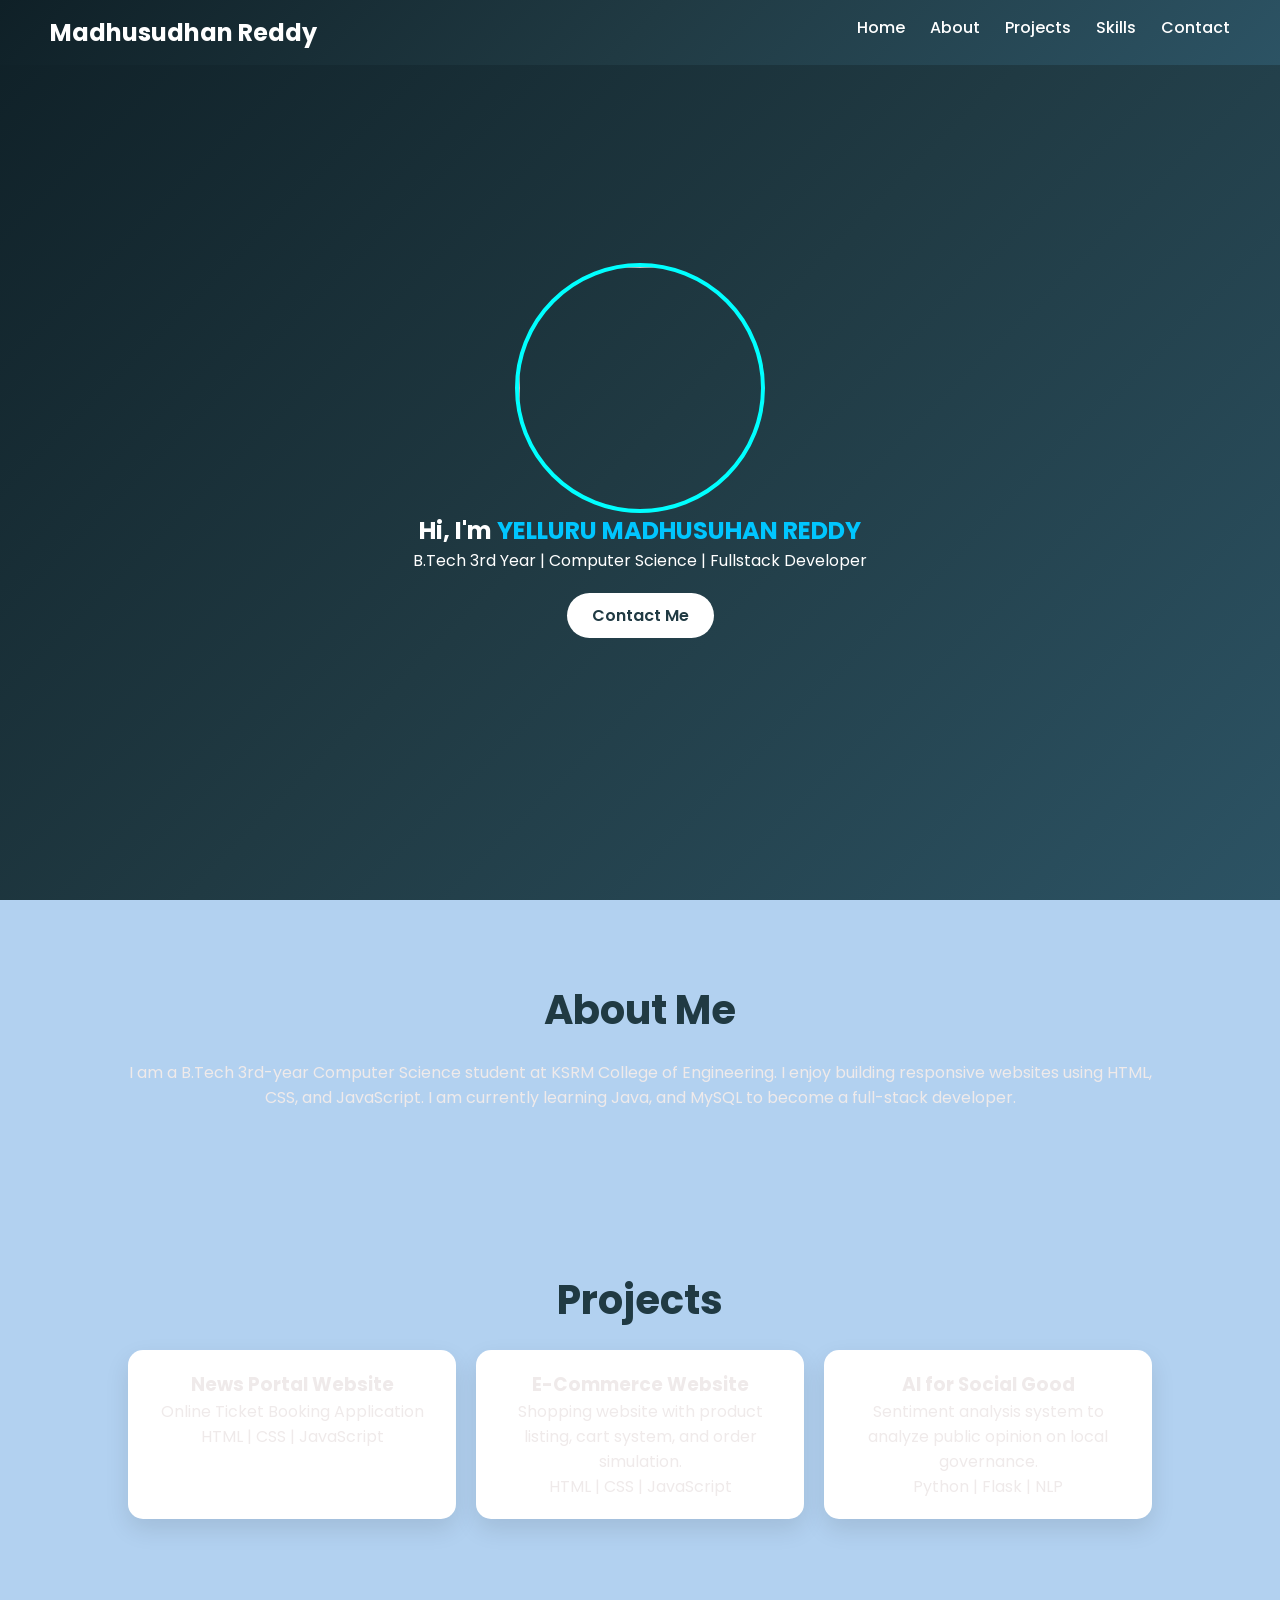
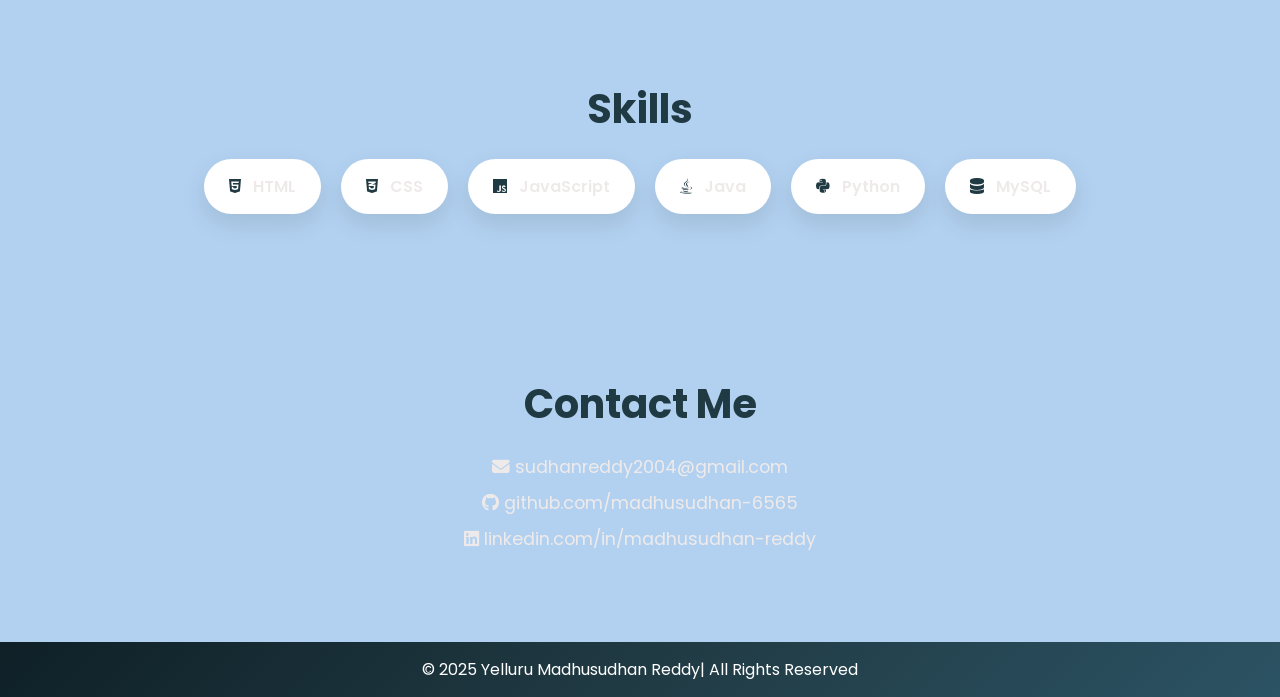
==== html_practice-main/html_practice-main/FSD PRACTICE/index.html @ 64f5217a "html" ====
<!DOCTYPE html>
<html lang="en">

<head>
    <meta charset="UTF-8">
    <title>YELLURU MADHUSUHAN REDDY| Portfolio</title>
    <meta name="viewport" content="width=device-width, initial-scale=1.0">

    <!-- Google Fonts -->
    <link href="https://fonts.googleapis.com/css2?family=Poppins:wght@300;400;600;700&display=swap" rel="stylesheet">

    <!-- Font Awesome -->
    <link rel="stylesheet" href="https://cdnjs.cloudflare.com/ajax/libs/font-awesome/6.5.0/css/all.min.css">

    <link rel="stylesheet" href="style.css">
</head>

<body>

    <!-- Navbar -->
    <nav class="navbar">
        <h2 class="logo">Madhusudhan Reddy</h2>
        <ul>
            <li><a href="#home">Home</a></li>
            <li><a href="#about">About</a></li>
            <li><a href="#projects">Projects</a></li>
            <li><a href="#skills">Skills</a></li>
            <li><a href="#contact">Contact</a></li>
        </ul>
    </nav>

    <!-- Hero Section -->
    <section class="hero" id="home">
        <img src="\professional photo.png" alt="">
        <h1>Hi, I'm <span>YELLURU MADHUSUHAN REDDY</span></h1>
        <h3 class="typing"></h3>
        <p>B.Tech 3rd Year | Computer Science | Fullstack  Developer</p>
        <a href="#contact" class="btn">Contact Me</a>
    </section>

    <!-- About -->
    <section class="section" id="about">
        <h2>About Me</h2>
        <p>
            I am a B.Tech 3rd-year Computer Science student at KSRM College of Engineering. I enjoy building responsive websites using HTML, CSS, and JavaScript. I am currently learning Java,  and MySQL to become a full-stack developer.
        </p>
    </section>

    <!-- Projects -->
    <section class="section" id="projects">
        <h2>Projects</h2>

        <div class="projects-container">
            <div class="project-card">
                <h3>News Portal Website</h3>
                <p>Online Ticket Booking Application</p>
                <span>HTML | CSS | JavaScript</span>
            </div>

            <div class="project-card">
                <h3>E-Commerce Website</h3>
                <p>Shopping website with product listing, cart system, and order simulation.</p>
                <span>HTML | CSS | JavaScript</span>
            </div>

            <div class="project-card">
                <h3>AI for Social Good</h3>
                <p>Sentiment analysis system to analyze public opinion on local governance.</p>
                <span>Python | Flask | NLP</span>
            </div>
        </div>
    </section>

    <!-- Skills -->
    <section class="section" id="skills">
        <h2>Skills</h2>

        <div class="skills-container">
            <div class="skill"><i class="fab fa-html5"></i> HTML</div>
            <div class="skill"><i class="fab fa-css3-alt"></i> CSS</div>
            <div class="skill"><i class="fab fa-js"></i> JavaScript</div>
            <div class="skill"><i class="fab fa-java"></i> Java</div>
            <div class="skill"><i class="fab fa-python"></i> Python</div>
            <div class="skill"><i class="fas fa-database"></i> MySQL</div>
        </div>
    </section>

    <!-- Contact -->
    <section class="section" id="contact">
        <h2>Contact Me</h2>

        <div class="contact-box">
            <p><i class="fas fa-envelope"></i> sudhanreddy2004@gmail.com</p>
            <p><i class="fab fa-github"></i> github.com/madhusudhan-6565</p>
            <p><i class="fab fa-linkedin"></i> linkedin.com/in/madhusudhan-reddy</p>
        </div>
    </section>

    <footer>
        <p>© 2025 Yelluru Madhusudhan Reddy| All Rights Reserved</p>
    </footer>

    
</body>

</html>
---- html_practice-main/html_practice-main/FSD PRACTICE/style.css ----
* {
    margin: 0;
    padding: 0;
    box-sizing: border-box;
    font-family: 'Poppins', sans-serif;
}

body {
    background: #b2d1f0;
    color: #efeaea;
}
img{
    width: 250px;
    height: 250px;
    border: 4px solid aqua;
    border-radius: 60%;
    
}
/* Navbar */
.navbar {
    position: fixed;
    width: 100%;
    top: 0;
    background: linear-gradient(135deg, #0f2027, #203a43, #2c5364);
    display: flex;
    justify-content: space-between;
    padding: 15px 50px;
    z-index: 1000;
}

.navbar .logo {
    color: white;
}

.navbar ul {
    list-style: none;
    display: flex;
}

.navbar ul li {
    margin-left: 25px;
}

.navbar ul li a {
    color: white;
    text-decoration: none;
    font-weight: 500;
}

/* Hero */
.hero {
    height: 100vh;
    background: linear-gradient(135deg, #0f2027, #203a43, #2c5364);
    color: white;
    display: flex;
    flex-direction: column;
    justify-content: center;
    align-items: center;
    text-align: center;
}

.hero h1 span {
    color: #00c6ff;
}

.hero .btn {
    margin-top: 20px;
    padding: 10px 25px;
    background: white;
    color: #203a43;
    border-radius: 25px;
    text-decoration: none;
    font-weight: 600;
}

/* Sections */
.section {
    padding: 80px 10%;
    text-align: center;
}

.section h2 {
    margin-bottom: 20px;
    font-size: 2.5rem;
    color: #203a43;
}

/* Projects */
.projects-container {
    display: grid;
    grid-template-columns: repeat(auto-fit, minmax(250px, 1fr));
    gap: 20px;
}

.project-card {
    background: white;
    padding: 20px;
    border-radius: 15px;
    box-shadow: 0 10px 25px rgba(0, 0, 0, 0.1);
    transition: 0.3s;
}

.project-card:hover {
    transform: translateY(-10px);
}

/* Skills */
.skills-container {
    display: flex;
    justify-content: center;
    flex-wrap: wrap;
    gap: 20px;
}

.skill {
    background: white;
    padding: 15px 25px;
    border-radius: 30px;
    box-shadow: 0 10px 25px rgba(0, 0, 0, 0.1);
    transition: 0.3s ease;
    font-weight: 600;
}

.skill:hover {
    transform: translateY(-10px);
}

.skill i {
    margin-right: 8px;
    color: #203a43;
}

/* Contact */
.contact-box p {
    margin: 10px 0;
    font-size: 1.1rem;
}

/* Footer */
footer {
    background: linear-gradient(135deg, #0f2027, #203a43, #2c5364);
    color: white;
    text-align: center;
    padding: 15px;
}
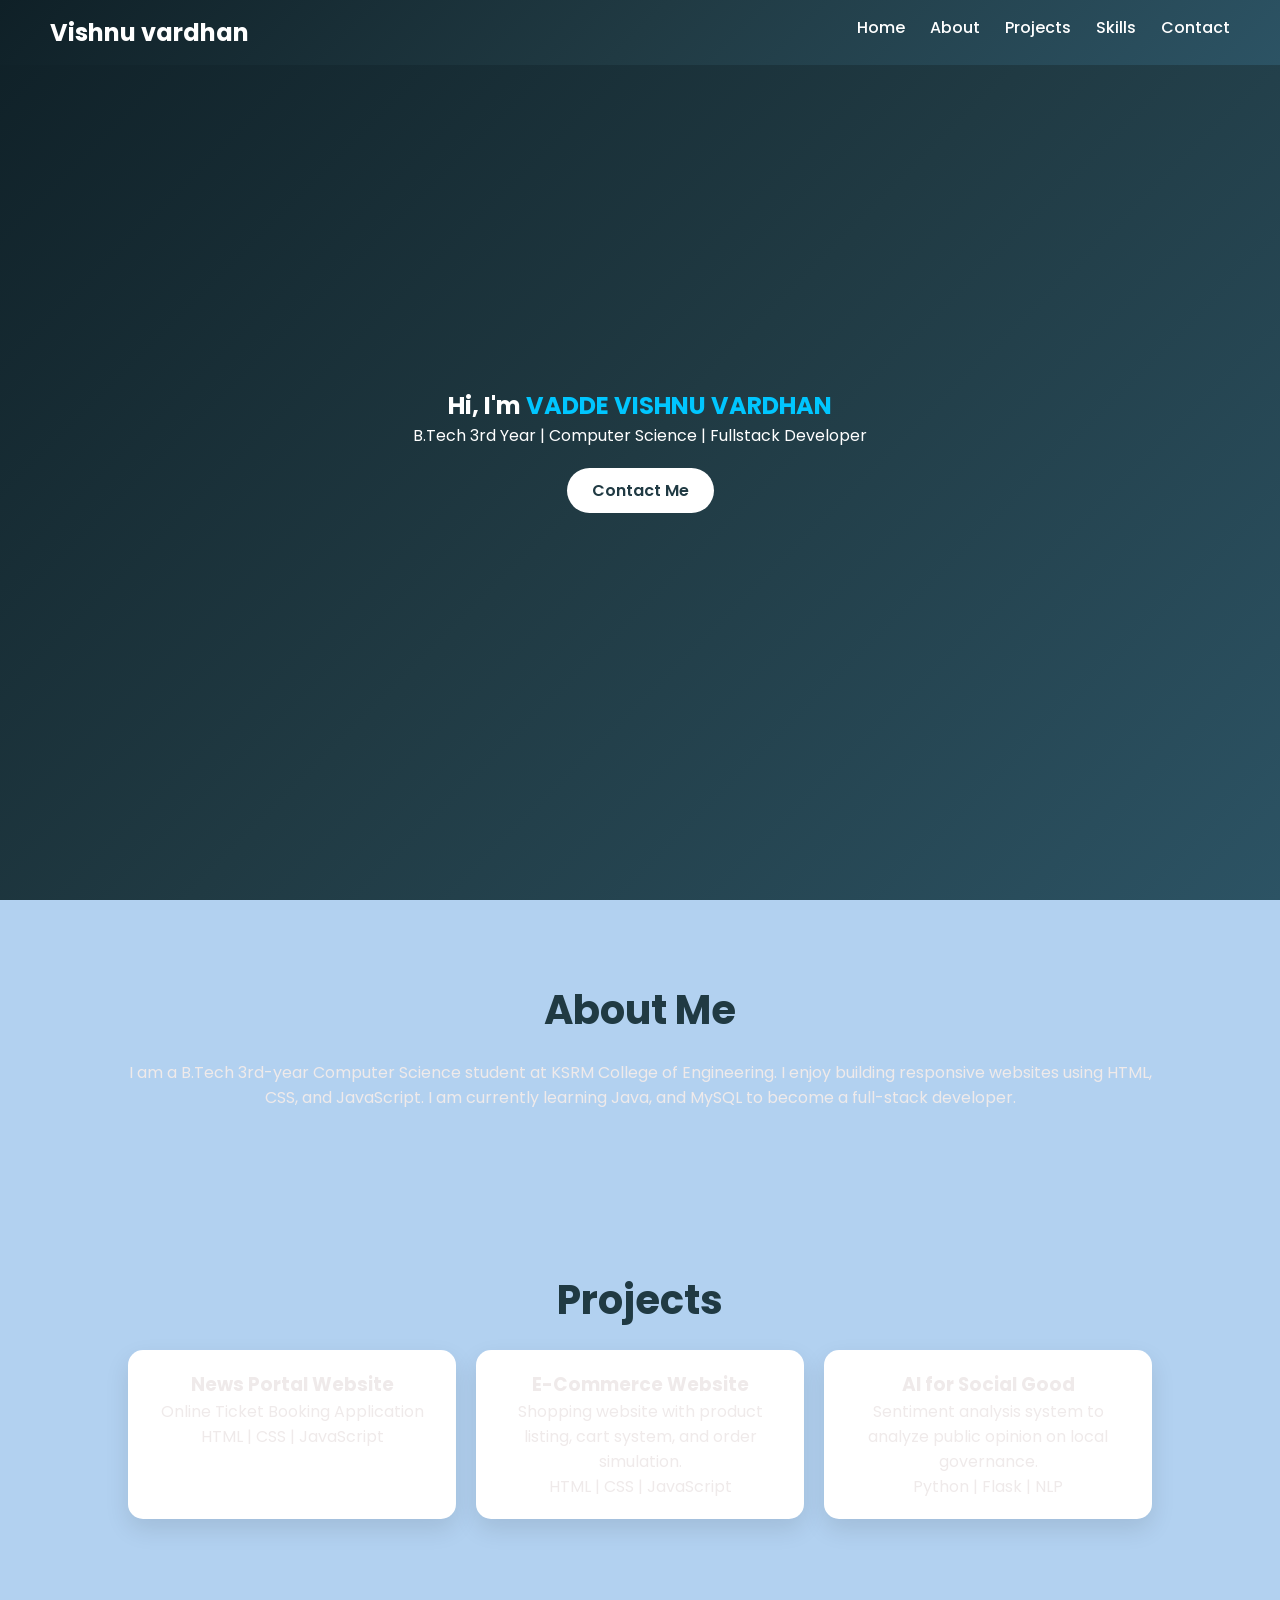
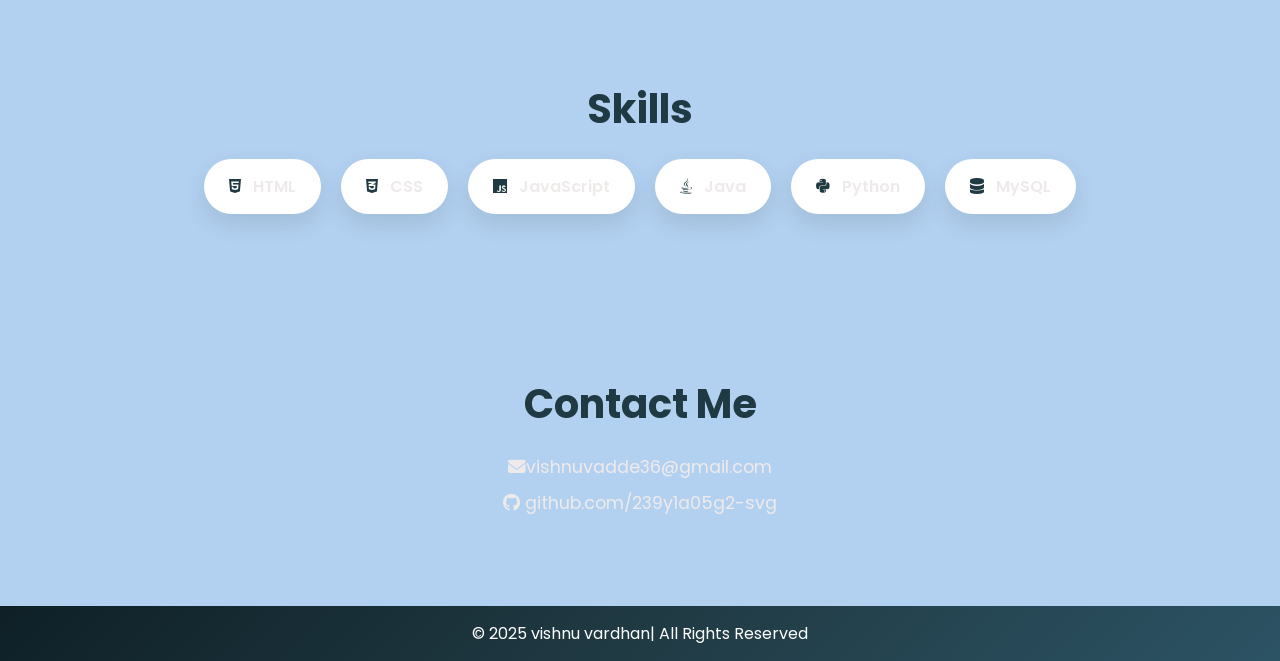
==== commit 7a65f6a6: "Update index.html" ====
--- a/html_practice-main/html_practice-main/FSD PRACTICE/index.html
+++ b/html_practice-main/html_practice-main/FSD PRACTICE/index.html
@@ -3,7 +3,7 @@
 
 <head>
     <meta charset="UTF-8">
-    <title>YELLURU MADHUSUHAN REDDY| Portfolio</title>
+    <title>VADDE VISHNU VARDHAN| Portfolio</title>
     <meta name="viewport" content="width=device-width, initial-scale=1.0">
 
     <!-- Google Fonts -->
@@ -19,7 +19,7 @@
 
     <!-- Navbar -->
     <nav class="navbar">
-        <h2 class="logo">Madhusudhan Reddy</h2>
+        <h2 class="logo">Vishnu vardhan</h2>
         <ul>
             <li><a href="#home">Home</a></li>
             <li><a href="#about">About</a></li>
@@ -31,8 +31,7 @@
 
     <!-- Hero Section -->
     <section class="hero" id="home">
-        <img src="\professional photo.png" alt="">
-        <h1>Hi, I'm <span>YELLURU MADHUSUHAN REDDY</span></h1>
+        <h1>Hi, I'm <span>VADDE VISHNU VARDHAN</span></h1>
         <h3 class="typing"></h3>
         <p>B.Tech 3rd Year | Computer Science | Fullstack  Developer</p>
         <a href="#contact" class="btn">Contact Me</a>
@@ -90,17 +89,17 @@
         <h2>Contact Me</h2>
 
         <div class="contact-box">
-            <p><i class="fas fa-envelope"></i> sudhanreddy2004@gmail.com</p>
-            <p><i class="fab fa-github"></i> github.com/madhusudhan-6565</p>
-            <p><i class="fab fa-linkedin"></i> linkedin.com/in/madhusudhan-reddy</p>
+            <p><i class="fas fa-envelope"></i>vishnuvadde36@gmail.com</p>
+            <p><i class="fab fa-github"></i> github.com/239y1a05g2-svg</p>
         </div>
     </section>
 
     <footer>
-        <p>© 2025 Yelluru Madhusudhan Reddy| All Rights Reserved</p>
+        <p>© 2025 vishnu vardhan| All Rights Reserved</p>
     </footer>
 
     
 </body>
 
-</html>+
+</html>
